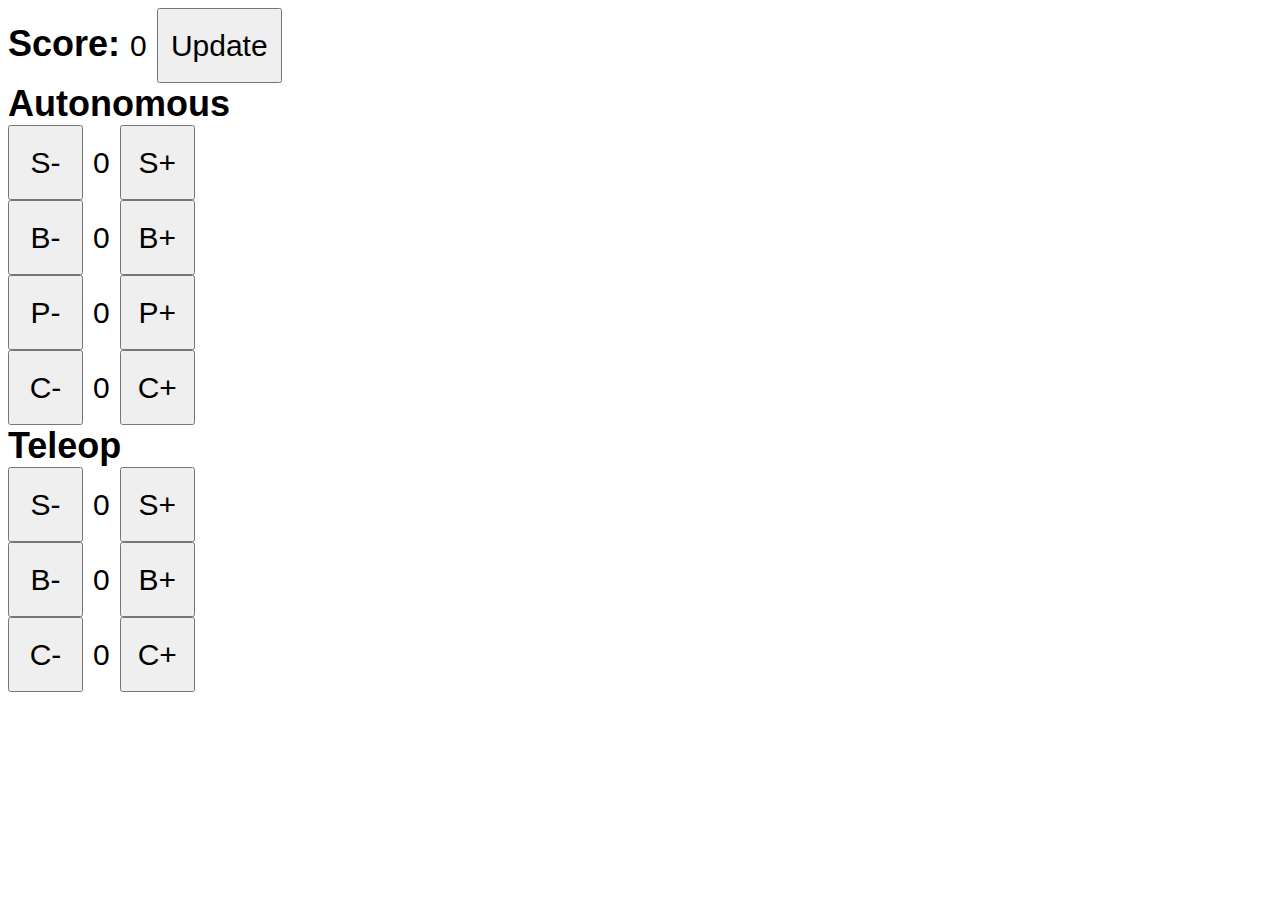
==== index.html @ 95ae7f1d "replaced app" ====
<!DOCTYPE html>

<html>
    <head>
        <title>Scoring Calculator</title>
        <link href='styles.css' rel='stylesheet'>
    </head>
    <body>
        <strong>Score: </strong> <span id='score'>0</span> <button id='update' onclick='calc()'>Update</button> <br>

        <strong>Autonomous</strong> <br>
        <button onclick='update(-1,"autonShots")'>S-</button>
        <span id='autonShots'>0</span>
        <button onclick='update(1,"autonShots")'>S+</button> <br>
        <button onclick='update(-1,"autonBeacons")'>B-</button>
        <span id='autonBeacons'>0</span>
        <button onclick='update(1,"autonBeacons")'>B+</button> <br>
        <button onclick='update(-1,"park")'>P-</button>
        <span id='park'>0</span>
        <button onclick='update(1,"park")'>P+</button> <br>
        <button onclick='update(-1,"autonCap")'>C-</button>
        <span id='autonCap'>0</span>
        <button onclick='update(1,"autonCap")'>C+</button> <br>

        <strong>Teleop</strong> <br>
        <button onclick='update(-1,"teleopShots")'>S-</button>
        <span id='teleopShots'>0</span>
        <button onclick='update(1,"teleopShots")'>S+</button> <br>
        <button onclick='update(-1,"teleopBeacons")'>B-</button>
        <span id='teleopBeacons'>0</span>
        <button onclick='update(1,"teleopBeacons")'>B+</button> <br>
        <button onclick='update(-1,"cap")'>C-</button>
        <span id='cap'>0</span>
        <button onclick='update(1,"cap")'>C+</button> <br>

        <script>
            function update(num, target) 
            {
                currentNum = parseInt(document.getElementById(target).innerHTML)
                document.getElementById(target).innerHTML = currentNum + num
            }

            function calc()
            {
                let score = parseInt(document.getElementById("autonShots").innerHTML)*15 + parseInt(document.getElementById("autonBeacons").innerHTML)*30 + parseInt(document.getElementById("park").innerHTML)*5 + parseInt(document.getElementById("teleopShots").innerHTML)*5 + parseInt(document.getElementById("teleopBeacons").innerHTML)*10 + parseInt(document.getElementById("autonCap").innerHTML)*5
                score += parseInt(document.getElementById("cap").innerHTML)*10
                if(parseInt(document.getElementById("cap").innerHTML) == 3)
                {
                    score += 10
                }
                document.getElementById("score").innerHTML = score
            }
        </script>
    </body>
</html>
---- styles.css ----
html
{
    font-family: sans-serif;
    font-size: 36px;
}

span
{
    font-size: 30px;
}

button
{
    width: 75px;
    height: 75px;
    font-size: 30px;
}


button#update
{
    width: 125px;
}
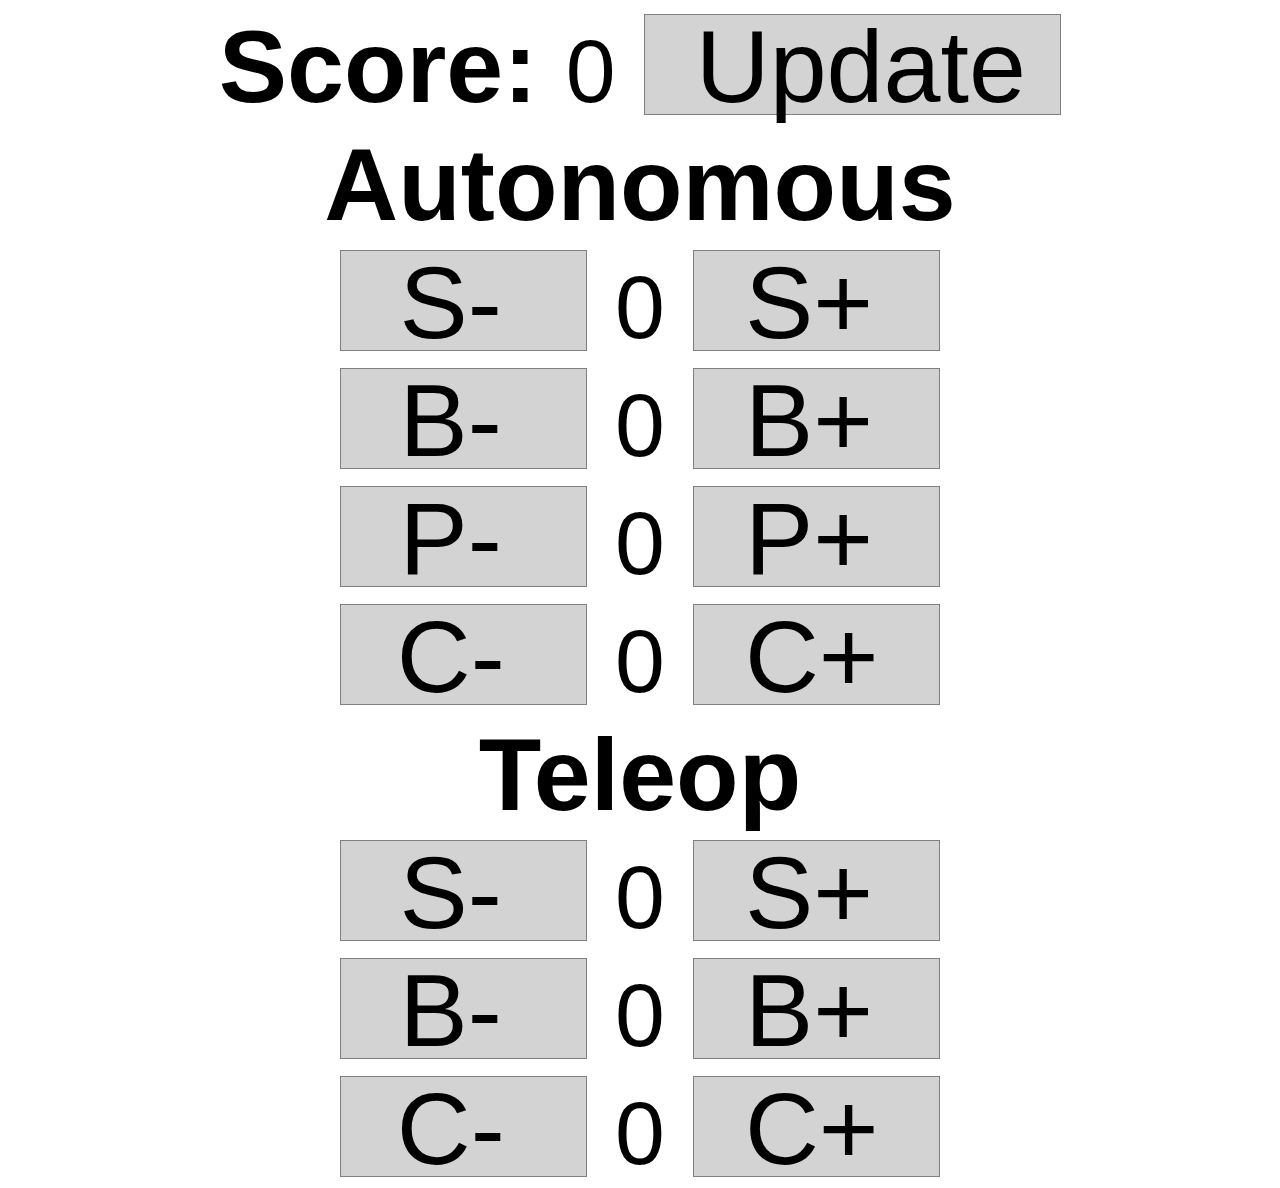
==== commit 7ba27c50: "score=reset" ====
--- a/index.html
+++ b/index.html
@@ -3,10 +3,11 @@
 <html>
     <head>
         <title>Scoring Calculator</title>
+        <link href='normalize.css' rel='stylesheet'>
         <link href='styles.css' rel='stylesheet'>
     </head>
     <body>
-        <strong>Score: </strong> <span id='score'>0</span> <button id='update' onclick='calc()'>Update</button> <br>
+        <strong onclick='location.reload()'>Score: </strong> <span id='score'>0</span> <button id='update' onclick='calc()'>Update</button> <br>
 
         <strong>Autonomous</strong> <br>
         <button onclick='update(-1,"autonShots")'>S-</button>
--- a/styles.css
+++ b/styles.css
@@ -1,23 +1,42 @@
 html
 {
     font-family: sans-serif;
-    font-size: 36px;
+    font-size: 8vw;
+    text-align: center;
+    -webkit-appearance: none;
+    border-radius: 0;
+    height: 100%;
+}
+
+
+body
+{
+    height: 100%
 }
 
 span
 {
-    font-size: 30px;
+    font-size: 7vw;
 }
 
 button
 {
-    width: 75px;
-    height: 75px;
-    font-size: 30px;
+    width: 19.5%;
+    height: 11.2%;
+    font-size: 8vw;
+    text-align: center;
+    -webkit-appearance: none;
+    border-radius: 0;
+    border: 1px solid gray;
+    background-color: lightgray;
+    line-height: 1em;
+    padding-left: 4%;
+    padding-right: 6%;
 }
 
 
 button#update
 {
-    width: 125px;
+    width: 33%;
+    text-align: center;
 }